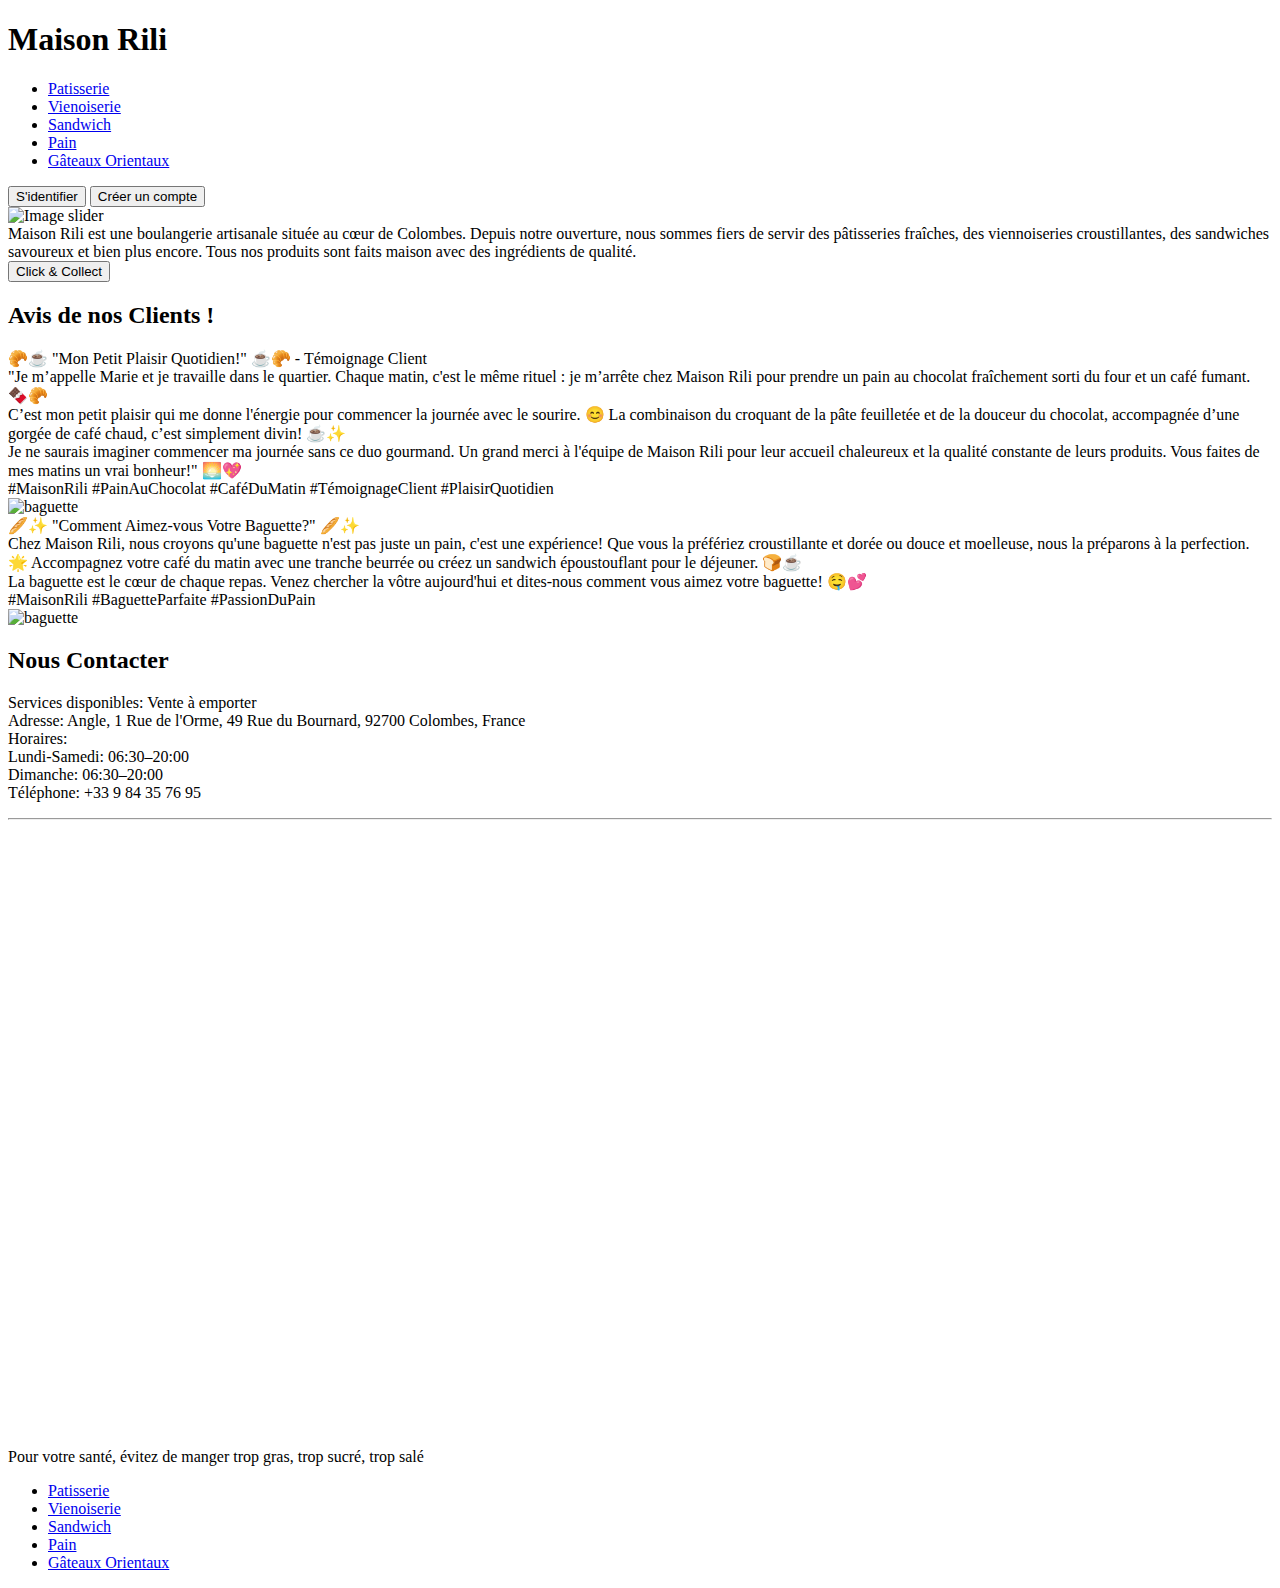
==== index.html @ 87034be8 "Add files via upload" ====
<!DOCTYPE html>
<html lang="fr">

<head>
    <meta charset="UTF-8">
    <meta name="viewport" content="width=device-width, initial-scale=1.0">
    <link href="css/styles.css" rel="stylesheet">
    <script defer src="js/scripts.js"></script>
    <title>Maison Rili - Boulangerie à Colombes</title>
</head>

<body>
    <header>
        <h1 class="logo">Maison Rili</h1>
        <nav class="main-nav">
            <ul>
                <li><a href="#patisserie">Patisserie</a></li>
                <li><a href="#vienoiserie">Vienoiserie</a></li>
                <li><a href="#sandwich">Sandwich</a></li>
                <li><a href="#pain">Pain</a></li>
                <li><a href="#gateaux-orientaux">Gâteaux Orientaux</a></li>
            </ul>
        </nav>
        <div class="auth-buttons">
            <button id="login-btn">S'identifier</button>
            <button id="register-btn">Créer un compte</button>
        </div>
    </header>
    <main>
        <div class="gallery">
            <img id="slider" src="images/photo1.jpg" alt="Image slider">
            <div class="content-overlay">
                <div id="presentation">
                    Maison Rili est une boulangerie artisanale située au cœur de Colombes. Depuis notre ouverture, nous
                    sommes fiers de servir des pâtisseries fraîches, des viennoiseries croustillantes, des sandwiches
                    savoureux et bien plus encore. Tous nos produits sont faits maison avec des ingrédients de qualité.
                </div>
                <button class="click-collect" onclick="clickAndCollect()">Click & Collect</button>
            </div>
        </div>
        <section class="avis">
            <h2>Avis de nos Clients !</h2>
            <div class="clients">
                <div>
                    🥐☕️ "Mon Petit Plaisir Quotidien!" ☕️🥐 - Témoignage Client<br>
                    "Je m’appelle Marie et je travaille dans le quartier. Chaque matin, c'est le même rituel : je
                    m’arrête chez Maison Rili pour prendre un pain au chocolat fraîchement sorti du four et un café
                    fumant. 🍫🥐<br>
                    C’est mon petit plaisir qui me donne l'énergie pour commencer la journée avec le sourire. 😊 La
                    combinaison du croquant de la pâte feuilletée et de la douceur du chocolat, accompagnée d’une gorgée
                    de café chaud, c’est simplement divin! ☕️✨<br>
                    Je ne saurais imaginer commencer ma journée sans ce duo gourmand. Un grand merci à l'équipe de
                    Maison Rili pour leur accueil chaleureux et la qualité constante de leurs produits. Vous faites de
                    mes matins un vrai bonheur!" 🌅💖<br>
                    #MaisonRili #PainAuChocolat #CaféDuMatin #TémoignageClient #PlaisirQuotidien
                </div>
                <img src="images/painauchocolat.jfif" alt="baguette">
                <div>
                    🥖✨ "Comment Aimez-vous Votre Baguette?" 🥖✨<br>
                    Chez Maison Rili, nous croyons qu'une baguette n'est pas juste un pain, c'est une expérience! Que
                    vous la préfériez croustillante et dorée ou douce et moelleuse, nous la préparons à la perfection.
                    🌟 Accompagnez votre café du matin avec une tranche beurrée ou créez un sandwich époustouflant pour
                    le déjeuner. 🍞☕<br>
                    La baguette est le cœur de chaque repas. Venez chercher la vôtre aujourd'hui et dites-nous comment
                    vous aimez votre baguette! 🤤💕<br>
                    #MaisonRili #BaguetteParfaite #PassionDuPain
                </div>
                <img src="images/baguette.jfif" alt="baguette">
            </div>
        </section>
    </main>
    <div class="map-container">
        <div class="contact-info">
            <h2>Nous Contacter</h2>
            <p>
                Services disponibles: Vente à emporter<br>
                Adresse: Angle, 1 Rue de l'Orme, 49 Rue du Bournard, 92700 Colombes, France<br>
                Horaires:<br>
                Lundi-Samedi: 06:30–20:00<br>
                Dimanche: 06:30–20:00<br>
                Téléphone: +33 9 84 35 76 95
            </p>
        </div>
        <hr>
        <div class="map">
            <iframe class="centered-iframe"
                src="https://www.google.com/maps/embed?pb=!1m18!1m12!1m3!1d2621.594759516008!2d2.2523568755227554!3d48.92311257134099!2m3!1f0!2f0!3f0!3m2!1i1024!2i768!4f13.1!3m3!1m2!1s0x47e665c15753196d%3A0xfb455e2c221d514!2sMaison%20Rili!5e0!3m2!1sfr!2sdz!4v1687297045035!5m2!1sfr!2sdz"
                width="800" height="600" style="border:0;" allowfullscreen="" loading="lazy"
                referrerpolicy="no-referrer-when-downgrade"></iframe>
        </div>
    </div>
    <footer>
        <div class="footer">
            
            <div class="health-advice">
                <p>Pour votre santé, évitez de manger trop gras, trop sucré, trop salé</p>
            </div>
            <div>
                <ul>
                    <li><a href="#patisserie">Patisserie</a></li>
                    <li><a href="#vienoiserie">Vienoiserie</a></li>
                    <li><a href="#sandwich">Sandwich</a></li>
                    <li><a href="#pain">Pain</a></li>
                    <li><a href="#gateaux-orientaux">Gâteaux Orientaux</a></li>
                </ul>
            </div>
        </div>
    </footer>
</body>

</html>
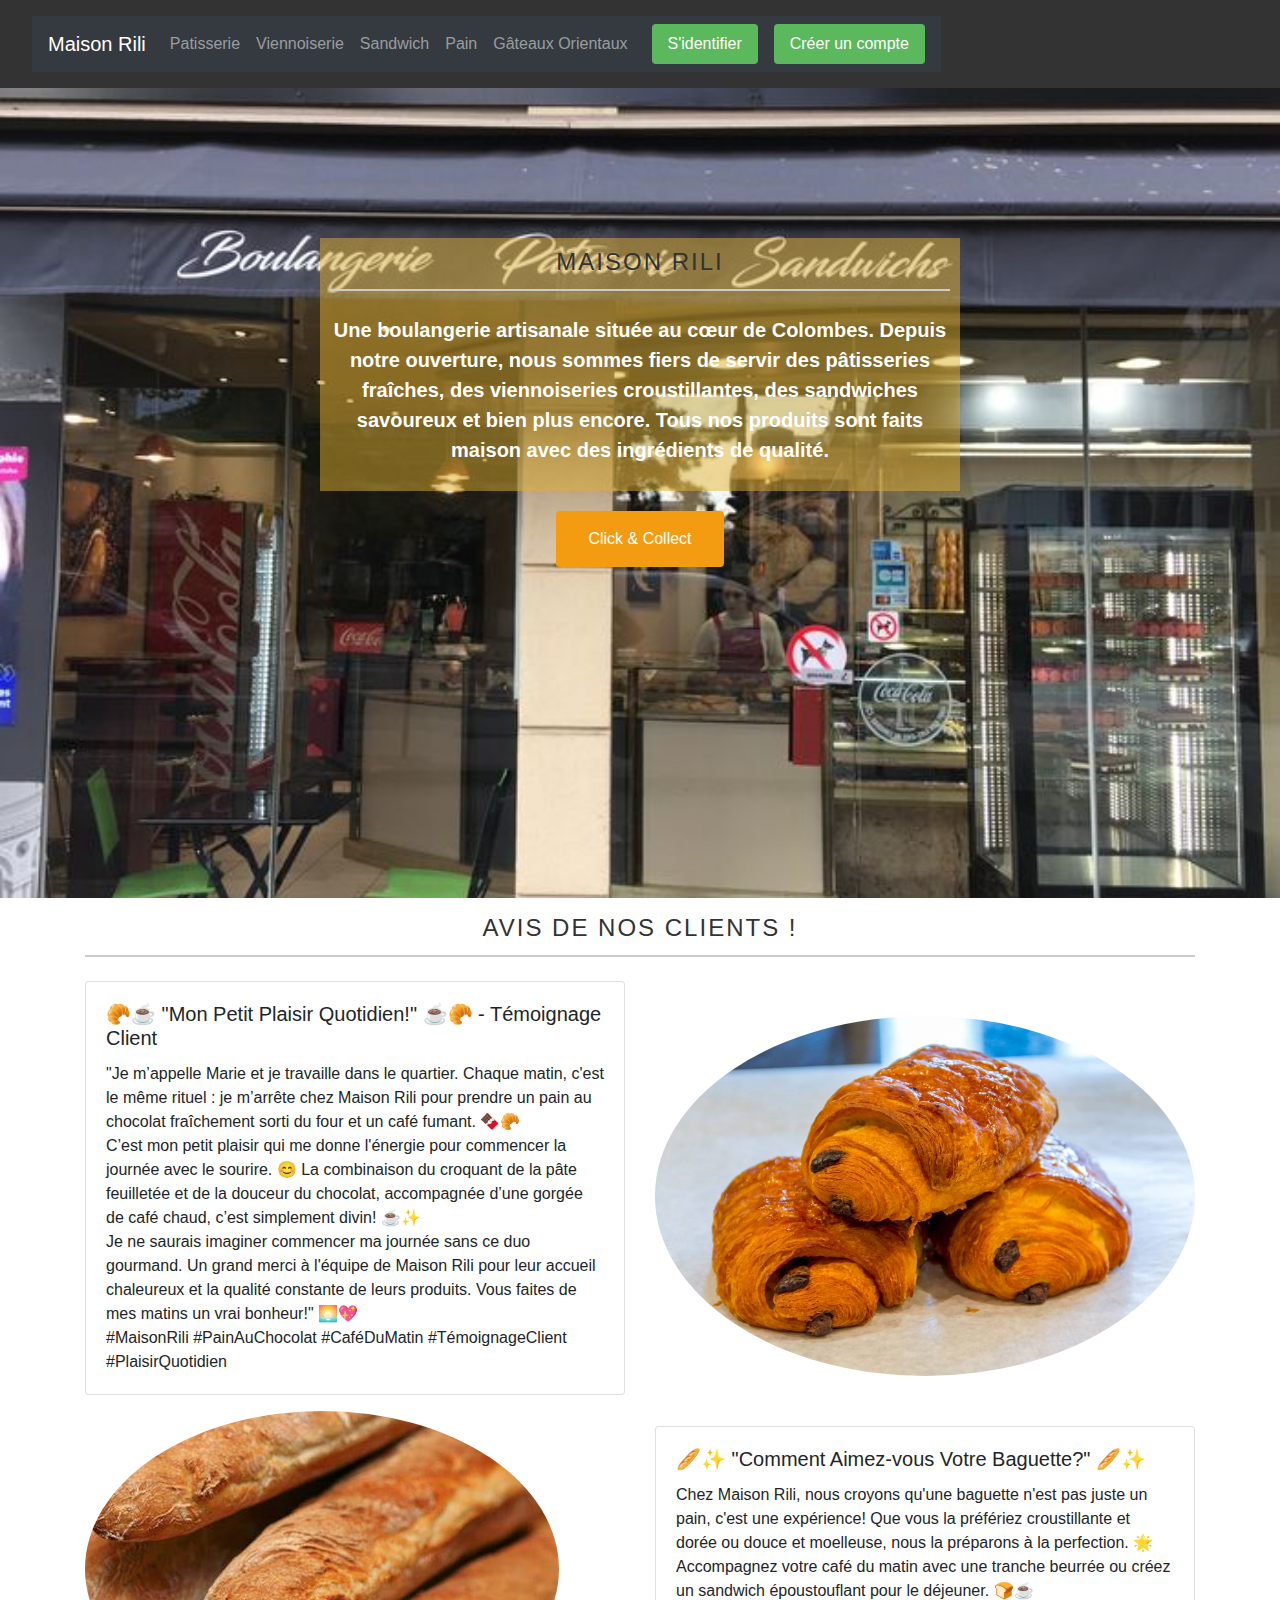
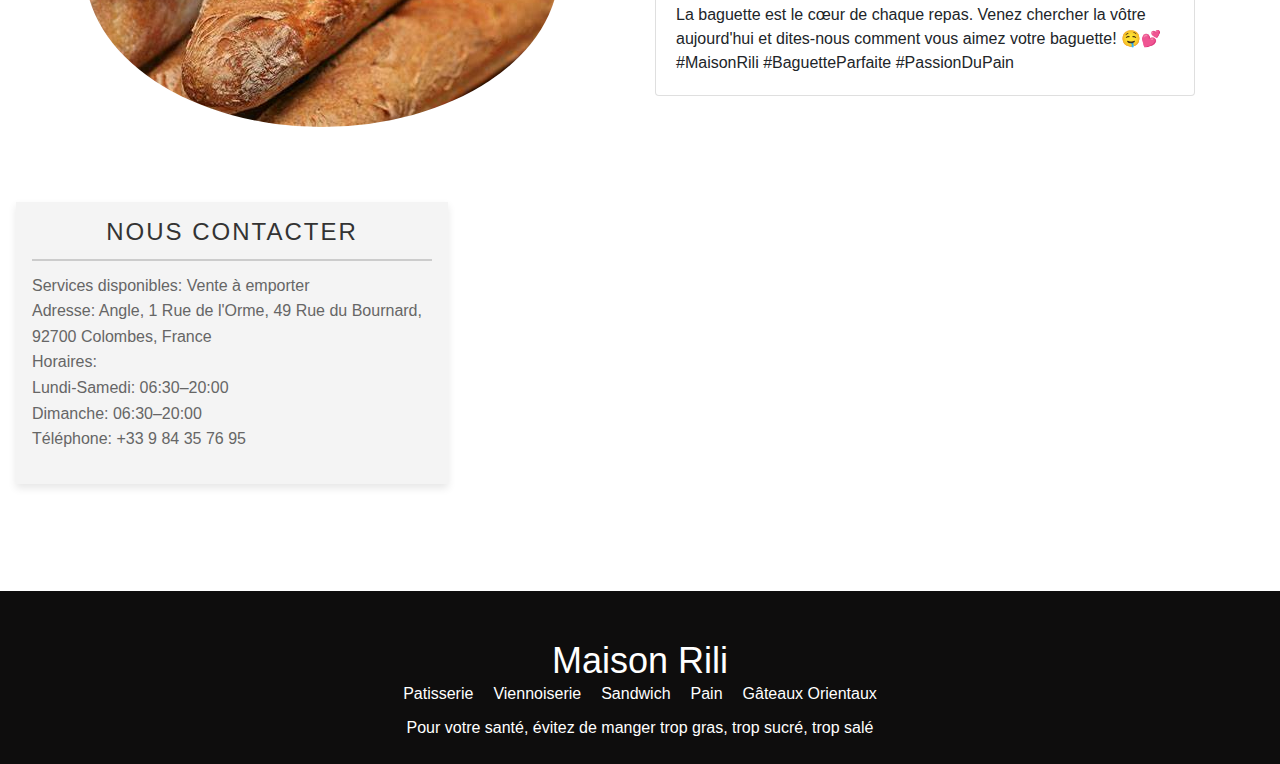
==== commit 0b76a126: "Update index.html" ====
--- a/index.html
+++ b/index.html
@@ -4,68 +4,99 @@
 <head>
     <meta charset="UTF-8">
     <meta name="viewport" content="width=device-width, initial-scale=1.0">
+    <title>Maison Rili - Boulangerie à Colombes</title>
+    <link rel="stylesheet" href="https://stackpath.bootstrapcdn.com/bootstrap/4.5.2/css/bootstrap.min.css">
     <link href="css/styles.css" rel="stylesheet">
-    <script defer src="js/scripts.js"></script>
-    <title>Maison Rili - Boulangerie à Colombes</title>
 </head>
 
 <body>
     <header>
-        <h1 class="logo">Maison Rili</h1>
-        <nav class="main-nav">
-            <ul>
-                <li><a href="#patisserie">Patisserie</a></li>
-                <li><a href="#vienoiserie">Vienoiserie</a></li>
-                <li><a href="#sandwich">Sandwich</a></li>
-                <li><a href="#pain">Pain</a></li>
-                <li><a href="#gateaux-orientaux">Gâteaux Orientaux</a></li>
-            </ul>
+        <nav class="navbar navbar-expand-lg navbar-dark bg-dark">
+            <a class="navbar-brand" href="index.html">Maison Rili</a>
+            <button class="navbar-toggler" type="button" data-toggle="collapse" data-target="#navbarNav"
+                aria-controls="navbarNav" aria-expanded="false" aria-label="Toggle navigation">
+                <span class="navbar-toggler-icon"></span>
+            </button>
+            <div class="collapse navbar-collapse" id="navbarNav">
+                <ul class="navbar-nav">
+                    <li class="nav-item">
+                        <a class="nav-link" href="patisserie.html">Patisserie</a>
+                    </li>
+                    <li class="nav-item">
+                        <a class="nav-link" href="viennoiserie.html">Viennoiserie</a>
+                    </li>
+                    <li class="nav-item">
+                        <a class="nav-link" href="sandwich.html">Sandwich</a>
+                    </li>
+                    <li class="nav-item">
+                        <a class="nav-link" href="pain.html">Pain</a>
+                    </li>
+                    <li class="nav-item">
+                        <a class="nav-link" href="gateaux-orientaux.html">Gâteaux Orientaux</a>
+                    </li>
+                </ul>
+            </div>
+            <div class="auth-buttons">
+                <button id="login-btn" class="btn btn-success">S'identifier</button>
+                <button id="register-btn" class="btn btn-primary">Créer un compte</button>
+            </div>
         </nav>
-        <div class="auth-buttons">
-            <button id="login-btn">S'identifier</button>
-            <button id="register-btn">Créer un compte</button>
-        </div>
     </header>
     <main>
         <div class="gallery">
             <img id="slider" src="images/photo1.jpg" alt="Image slider">
             <div class="content-overlay">
                 <div id="presentation">
-                    Maison Rili est une boulangerie artisanale située au cœur de Colombes. Depuis notre ouverture, nous
-                    sommes fiers de servir des pâtisseries fraîches, des viennoiseries croustillantes, des sandwiches
-                    savoureux et bien plus encore. Tous nos produits sont faits maison avec des ingrédients de qualité.
+                    <h2>Maison Rili</h2>
+                    <p>Une boulangerie artisanale située au cœur de Colombes. Depuis notre ouverture, nous sommes fiers de
+                        servir des pâtisseries fraîches, des viennoiseries croustillantes, des sandwiches savoureux et bien
+                        plus encore. Tous nos produits sont faits maison avec des ingrédients de qualité.</p>
                 </div>
-                <button class="click-collect" onclick="clickAndCollect()">Click & Collect</button>
+                <button class="click-collect btn btn-warning" onclick="clickAndCollect()">Click & Collect</button>
             </div>
         </div>
         <section class="avis">
-            <h2>Avis de nos Clients !</h2>
-            <div class="clients">
-                <div>
-                    🥐☕️ "Mon Petit Plaisir Quotidien!" ☕️🥐 - Témoignage Client<br>
-                    "Je m’appelle Marie et je travaille dans le quartier. Chaque matin, c'est le même rituel : je
-                    m’arrête chez Maison Rili pour prendre un pain au chocolat fraîchement sorti du four et un café
-                    fumant. 🍫🥐<br>
-                    C’est mon petit plaisir qui me donne l'énergie pour commencer la journée avec le sourire. 😊 La
-                    combinaison du croquant de la pâte feuilletée et de la douceur du chocolat, accompagnée d’une gorgée
-                    de café chaud, c’est simplement divin! ☕️✨<br>
-                    Je ne saurais imaginer commencer ma journée sans ce duo gourmand. Un grand merci à l'équipe de
-                    Maison Rili pour leur accueil chaleureux et la qualité constante de leurs produits. Vous faites de
-                    mes matins un vrai bonheur!" 🌅💖<br>
-                    #MaisonRili #PainAuChocolat #CaféDuMatin #TémoignageClient #PlaisirQuotidien
+            <div class="container">
+                <h2 class="text-center">Avis de nos Clients !</h2>
+                <div class="row justify-content-center align-items-center">
+                    <div class="col-md-6">
+                        <div class="card mb-3">
+                            <div class="card-body">
+                                <h5 class="card-title">🥐☕️ "Mon Petit Plaisir Quotidien!" ☕️🥐 - Témoignage Client</h5>
+                                <p class="card-text">"Je m’appelle Marie et je travaille dans le quartier. Chaque matin,
+                                    c'est le même rituel : je m’arrête chez Maison Rili pour prendre un pain au chocolat
+                                    fraîchement sorti du four et un café fumant. 🍫🥐<br>
+                                    C’est mon petit plaisir qui me donne l'énergie pour commencer la journée avec le
+                                    sourire. 😊 La combinaison du croquant de la pâte feuilletée et de la douceur du
+                                    chocolat, accompagnée d’une gorgée de café chaud, c’est simplement divin! ☕️✨<br>
+                                    Je ne saurais imaginer commencer ma journée sans ce duo gourmand. Un grand merci à
+                                    l'équipe de Maison Rili pour leur accueil chaleureux et la qualité constante de
+                                    leurs produits. Vous faites de mes matins un vrai bonheur!" 🌅💖<br>
+                                    #MaisonRili #PainAuChocolat #CaféDuMatin #TémoignageClient #PlaisirQuotidien</p>
+                            </div>
+                        </div>
+                    </div>
+                    <div class="col-md-6">
+                        <img src="images/painauchocolat.jfif" alt="baguette" class="img-fluid rounded-circle">
+                    </div>
+                    <div class="col-md-6">
+                        <img src="images/baguette.jfif" alt="baguette" class="img-fluid rounded-circle">
+                    </div>
+                    <div class="col-md-6">
+                        <div class="card mb-3">
+                            <div class="card-body">
+                                <h5 class="card-title">🥖✨ "Comment Aimez-vous Votre Baguette?" 🥖✨</h5>
+                                <p class="card-text">Chez Maison Rili, nous croyons qu'une baguette n'est pas juste un
+                                    pain, c'est une expérience! Que vous la préfériez croustillante et dorée ou douce et
+                                    moelleuse, nous la préparons à la perfection. 🌟 Accompagnez votre café du matin avec
+                                    une tranche beurrée ou créez un sandwich époustouflant pour le déjeuner. 🍞☕<br>
+                                    La baguette est le cœur de chaque repas. Venez chercher la vôtre aujourd'hui et
+                                    dites-nous comment vous aimez votre baguette! 🤤💕<br>
+                                    #MaisonRili #BaguetteParfaite #PassionDuPain</p>
+                            </div>
+                        </div>
+                    </div>
                 </div>
-                <img src="images/painauchocolat.jfif" alt="baguette">
-                <div>
-                    🥖✨ "Comment Aimez-vous Votre Baguette?" 🥖✨<br>
-                    Chez Maison Rili, nous croyons qu'une baguette n'est pas juste un pain, c'est une expérience! Que
-                    vous la préfériez croustillante et dorée ou douce et moelleuse, nous la préparons à la perfection.
-                    🌟 Accompagnez votre café du matin avec une tranche beurrée ou créez un sandwich époustouflant pour
-                    le déjeuner. 🍞☕<br>
-                    La baguette est le cœur de chaque repas. Venez chercher la vôtre aujourd'hui et dites-nous comment
-                    vous aimez votre baguette! 🤤💕<br>
-                    #MaisonRili #BaguetteParfaite #PassionDuPain
-                </div>
-                <img src="images/baguette.jfif" alt="baguette">
             </div>
         </section>
     </main>
@@ -81,7 +112,6 @@
                 Téléphone: +33 9 84 35 76 95
             </p>
         </div>
-        <hr>
         <div class="map">
             <iframe class="centered-iframe"
                 src="https://www.google.com/maps/embed?pb=!1m18!1m12!1m3!1d2621.594759516008!2d2.2523568755227554!3d48.92311257134099!2m3!1f0!2f0!3f0!3m2!1i1024!2i768!4f13.1!3m3!1m2!1s0x47e665c15753196d%3A0xfb455e2c221d514!2sMaison%20Rili!5e0!3m2!1sfr!2sdz!4v1687297045035!5m2!1sfr!2sdz"
@@ -91,21 +121,43 @@
     </div>
     <footer>
         <div class="footer">
-            
+            <h1 class="logo"><a class="logo" href="index.html">Maison Rili</a></h1>
+            <div>
+                <ul>
+                    <li><a href="patisserie.html">Patisserie</a></li>
+                    <li><a href="viennoiserie.html">Viennoiserie</a></li>
+                    <li><a href="sandwich.html">Sandwich</a></li>
+                    <li><a href="pain.html">Pain</a></li>
+                    <li><a href="gateaux-orientaux.html">Gâteaux Orientaux</a></li>
+                </ul>
+            </div>
+
             <div class="health-advice">
                 <p>Pour votre santé, évitez de manger trop gras, trop sucré, trop salé</p>
             </div>
-            <div>
-                <ul>
-                    <li><a href="#patisserie">Patisserie</a></li>
-                    <li><a href="#vienoiserie">Vienoiserie</a></li>
-                    <li><a href="#sandwich">Sandwich</a></li>
-                    <li><a href="#pain">Pain</a></li>
-                    <li><a href="#gateaux-orientaux">Gâteaux Orientaux</a></li>
-                </ul>
-            </div>
         </div>
     </footer>
+
+    <script src="https://cdnjs.cloudflare.com/ajax/libs/bootstrap/5.3.0/js/bootstrap.bundle.min.js"></script>
+    <script>
+        window.addEventListener("load", function () {
+            const images = ["images/photo1.jpg", "images/photo2.jfif"];
+            let currentIndex = 0;
+
+            function changeImage() {
+                currentIndex = (currentIndex + 1) % images.length;
+                const slider = document.getElementById("slider");
+                slider.src = images[currentIndex];
+                slider.style.height = document.querySelector(".gallery").offsetHeight + "px";
+            }
+
+            setInterval(changeImage, 3000);
+        });
+
+        function clickAndCollect() {
+            alert("La fonction Click & Collect est en cours de développement.");
+        }
+    </script>
 </body>
 
-</html>+</html>
--- a/css/styles.css
+++ b/css/styles.css
@@ -0,0 +1,278 @@
+body {
+    overflow-x: hidden;
+  }
+  body, h1, ul {
+    margin: 0;
+    padding: 0;
+}
+
+header {
+    display: flex;
+    justify-content: space-between;
+    align-items: center;
+    background-color: #333;
+    padding: 1em 2em;
+}
+
+.logo {
+    color: #fff;
+    font-size: 1.5em;
+}
+
+.main-nav ul {
+    list-style: none;
+    display: flex;
+}
+
+.main-nav ul li {
+    margin-left: 1em;
+}
+
+.main-nav ul li a {
+    color: white;
+    text-decoration: none;
+    padding: 0.5em 1em;
+}
+
+.auth-buttons {
+    display: flex;
+    align-items: center;
+}
+
+#login-btn, #register-btn {
+    margin-left: 1em;
+    padding: 0.5em 1em;
+    border: none;
+    background-color: #5cb85c;
+    color: #fff;
+}
+
+.gallery {
+    position: relative;
+    text-align: center;
+    height: 90vh; /* Set the height of the gallery */
+    overflow: hidden; /* Hide anything that is out of the gallery container */
+}
+
+#slider {
+    width: 100%;
+    height: 100%;
+    object-fit: cover; /* This will ensure the images cover the gallery space */
+}
+
+.content-overlay {
+    position: absolute;
+    top: 150px; /* Adjust this value to change the position of the button */
+    left: 50%;
+    transform: translateX(-50%);
+    text-align: center;
+}
+
+#presentation {
+    color: white;
+    font-size: 20px;
+    font-weight: bold;
+    background-color: rgba(223, 176, 49, 0.5);
+    padding: 10px;
+    margin-bottom: 20px;
+}
+
+.click-collect {
+    background-color: #f39c12;
+    color: #fff;
+    padding: 1em 2em;
+    border: none;
+}
+
+footer {
+    background-color: #0e0d0d;
+    color: #fff;
+    padding: 0.5em;
+    padding-top: 3em;
+    text-align: center;
+}
+
+.footer {
+    display: flex;
+    flex-direction: column;
+    align-items: center; /* Center the content vertically */
+}
+
+.footer ul {
+    list-style: none;
+    padding: 0; /* Remove default padding */
+    margin: 0; /* Remove default margin */
+    display: flex; /* Make the list items display in a row */
+    justify-content: center; /* Center the list items horizontally */
+}
+
+.footer ul li {
+    margin: 0 10px; /* Add some space between the list items */
+}
+
+.footer ul li a {
+    color: #fff;
+    text-decoration: none;
+}
+
+.health-advice {
+    margin-top: 10px; /* Add some space above the health advice */
+}
+
+.map-container {
+    display: flex;
+    align-items: center;
+    justify-content: space-between;
+    padding: 1em;
+    padding-bottom: 3em;
+
+}
+
+.contact-info {
+    flex: 1;
+    padding: 1em;
+    background-color: #f4f4f4;
+    box-shadow: 0 4px 8px rgba(0, 0, 0, 0.1);
+    margin-right: 1em;
+}
+
+.contact-info h2 {
+    margin-top: 0;
+    margin-bottom: 0.5em;
+    font-size: 1.5em;
+    color: #333;
+}
+
+.contact-info p {
+    line-height: 1.6;
+    color: #666;
+}
+
+.map {
+    flex: 2;
+    height: 400px;
+}
+
+.centered-iframe {
+    width: 100%;
+    height: 100%;
+}
+
+.clients {
+    display: grid;
+    grid-template-columns: 1fr 1fr;
+    gap: 20px;
+    justify-content: center;
+    align-items: center;
+    text-align: center;
+    padding: 1em;
+
+
+  }
+  
+  .clients div {
+    background-color: #f5f5f5;
+    padding: 20px;
+    border-radius: 50px;
+    font-size: 16px;
+    line-height: 1.5;
+    
+
+  }
+  
+  .clients div:first-child {
+    font-size: 16px;
+    margin-bottom: 20px;
+  }
+  
+  .clients img {
+    max-width: 100%;
+    height: auto;
+    border-radius: 10px;
+    display: block;
+    margin-left: auto;
+    margin-right:auto; 
+    padding: 1em;
+    padding-right: 1em;
+
+  }
+  h2 {
+    text-align: center;
+    margin-bottom: 1em;
+    font-size: 24px;
+    color: #333;
+    text-transform: uppercase;
+    letter-spacing: 2px;
+    border-bottom: 2px solid #ccc;
+    padding-bottom: 0.5em;
+  }
+
+  .avis{
+    padding-top:1em;
+  }
+
+  /* Tablets */
+@media screen and (max-width: 768px) {
+    .gallery {
+        height: 60vh;
+    }
+
+    .content-overlay {
+        top: 80px;
+    }
+
+    .map-container {
+        flex-direction: column;
+    }
+
+    .contact-info {
+        margin-right: 0;
+        margin-bottom: 1em;
+    }
+
+    .clients {
+        grid-template-columns: 1fr;
+    }
+}
+
+/* Phones */
+@media screen and (max-width: 480px) {
+    header {
+        flex-direction: column;
+    }
+
+    .main-nav ul {
+        flex-direction: column;
+        text-align: center;
+    }
+
+    .main-nav ul li {
+        margin-left: 0;
+        margin-bottom: 0.5em;
+    }
+
+    .auth-buttons {
+        margin-top: 1em;
+    }
+
+    .gallery {
+        height: 40vh;
+    }
+
+    #presentation {
+        font-size: 16px;
+        padding: 5px;
+    }
+
+    .contact-info h2, .clients div {
+        font-size: 14px;
+    }
+
+    .contact-info p {
+        font-size: 12px;
+    }
+
+    h2 {
+        font-size: 20px;
+    }
+}
